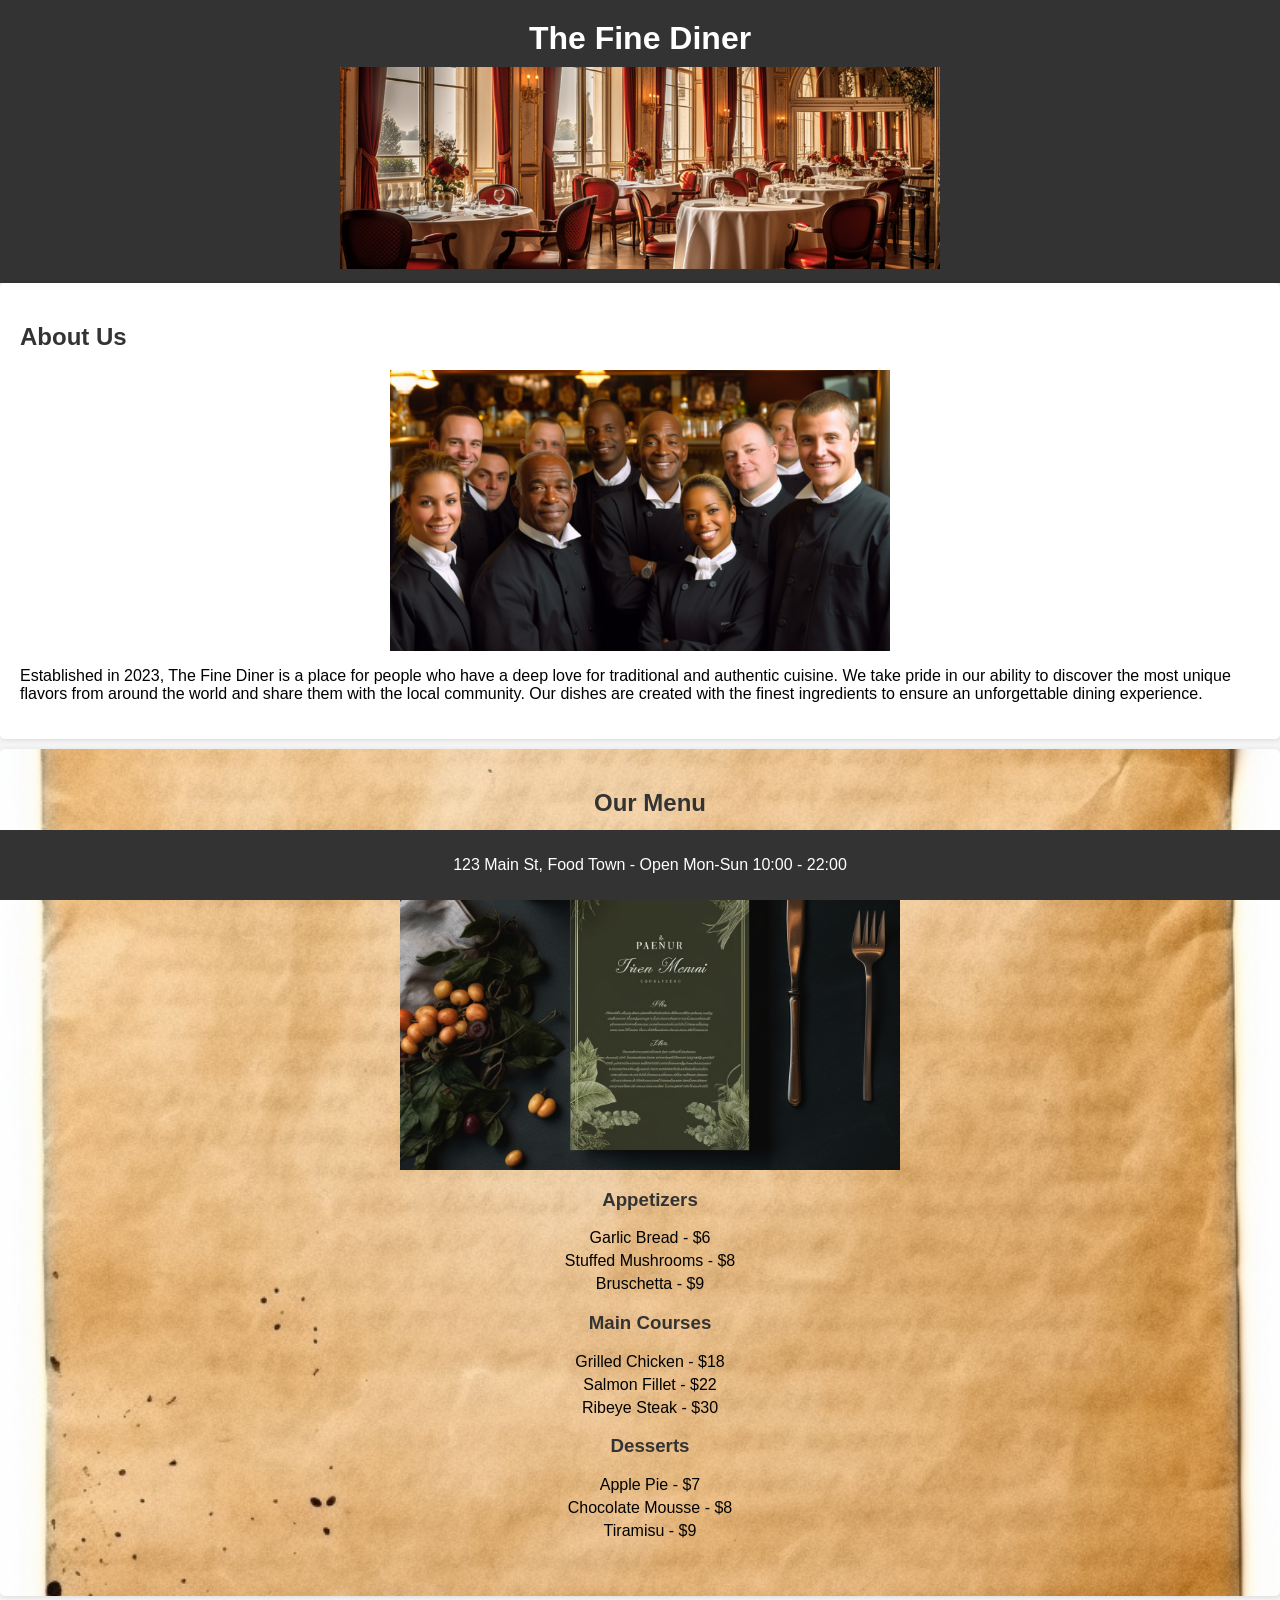
==== docs/index.html @ 4cd06369 "Move website to docs" ====
<!DOCTYPE html>
<html lang="en">

<head>
    <meta charset="UTF-8">
    <meta name="viewport" content="width=device-width, initial-scale=1.0">
    <title>The Fine Diner</title>
<!-- Load the CSS style.css sheet -->
<link rel="stylesheet" href="style.css">
</head>

<body>

    <header>
        <h1>The Fine Diner</h1>
        <img src="images/restaurant_interior.png" alt="The Fine Diner interior">
    </header>

    <section>
        <h2>About Us</h2>
        <img src="images/fine_dining_staff.png" alt="The Fine Diner staff">
        <p>
            Established in 2023, The Fine Diner is a place for people who have a deep love for traditional and authentic cuisine. We take pride in our ability to discover the most unique flavors from around the world and share them with the local community. Our dishes are created with the finest ingredients to ensure an unforgettable dining experience.
        </p>
    </section>

    <section id="menu">
        <h2>Our Menu</h2>
        <img src="images/menu.png" alt="The Fine Diner Menu">

        <h3>Appetizers</h3>
        <ul>
            <li>Garlic Bread - $6</li>
            <li>Stuffed Mushrooms - $8</li>
            <li>Bruschetta - $9</li>
        </ul>

        <h3>Main Courses</h3>
        <ul>
            <li>Grilled Chicken - $18</li>
            <li>Salmon Fillet - $22</li>
            <li>Ribeye Steak - $30</li>
        </ul>

        <h3>Desserts</h3>
        <ul>
            <li>Apple Pie - $7</li>
            <li>Chocolate Mousse - $8</li>
            <li>Tiramisu - $9</li>
        </ul>
    </section>


    <footer>
        <p>123 Main St, Food Town - Open Mon-Sun 10:00 - 22:00</p>
    </footer>

</body>

</html>
---- docs/style.css ----
body {
  font-family: Arial, sans-serif;
  margin: 0;
  padding: 0;
  background-color: #f4f4f4;
}

header {
  background-color: #333;
  color: white;
  text-align: center;
  padding: 10px;
}

header h1 {
  margin: 0;
  padding: 10px 0;
}

header img {
  width: 70%;
  max-width: 600px;
}

section {
  padding: 20px;
  margin-bottom: 10px;
  background-color: white;
  border-radius: 5px;
  box-shadow: 1px 1px 5px rgba(0, 0, 0, 0.1);
}

section img {
  width: 100%;
  max-width: 500px;
  display: block;
  margin: 10px auto;
}

#menu {
  background-image: url('images/paper_bg.png');
  background-size: cover;
  background-position: center;
  padding: 20px 60px 40px 80px; 
  margin-bottom: 20px;
  text-align: center;
}

h2, h3 {
  color: #333;
}

ul {
  padding: 0;
}

li {
  list-style-type: none;
  margin: 5px 0;
}

footer {
  background-color: #333;
  color: white;
  text-align: center;
  padding: 10px;
  position: fixed;
  width: 100%;
  bottom: 0;
}
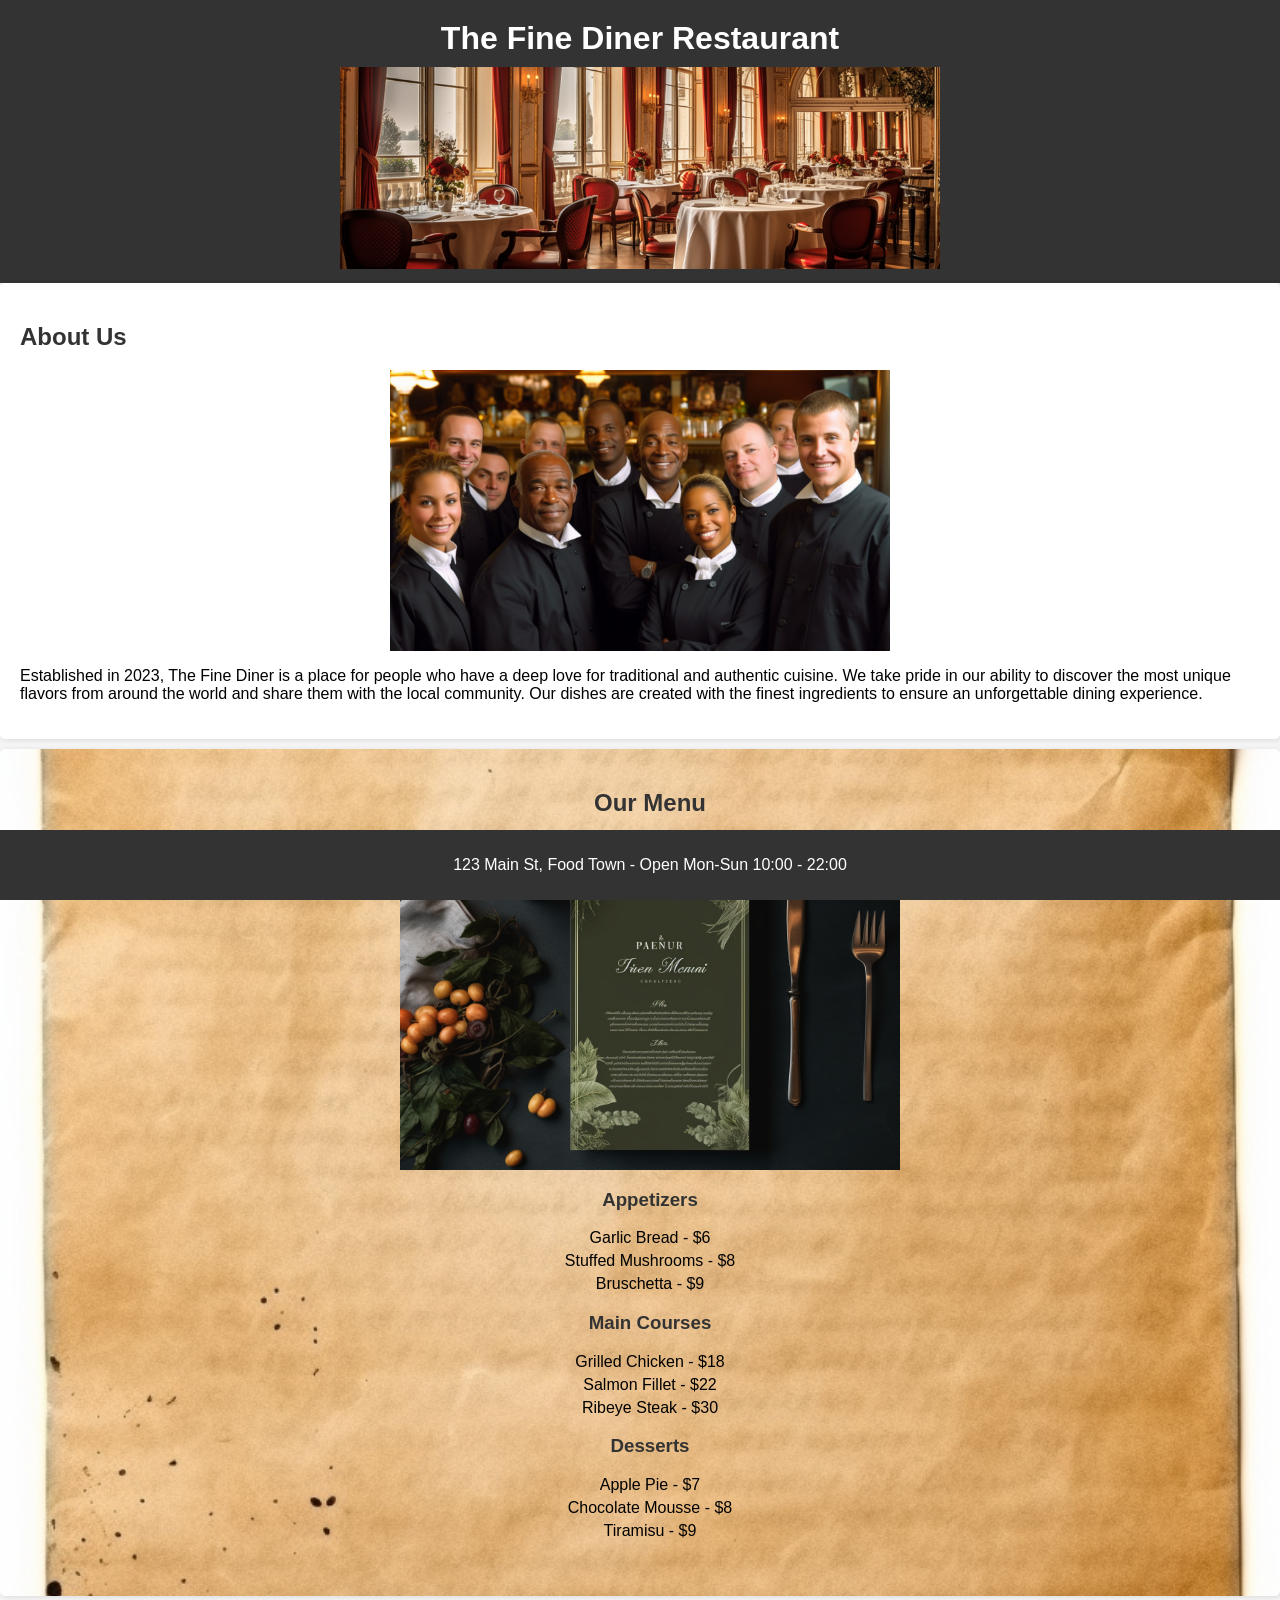
==== commit 97b54d6d: "Add build and run script" ====
--- a/docs/index.html
+++ b/docs/index.html
@@ -12,7 +12,7 @@
 <body>
 
     <header>
-        <h1>The Fine Diner</h1>
+        <h1>The Fine Diner Restaurant</h1>
         <img src="images/restaurant_interior.png" alt="The Fine Diner interior">
     </header>
 
